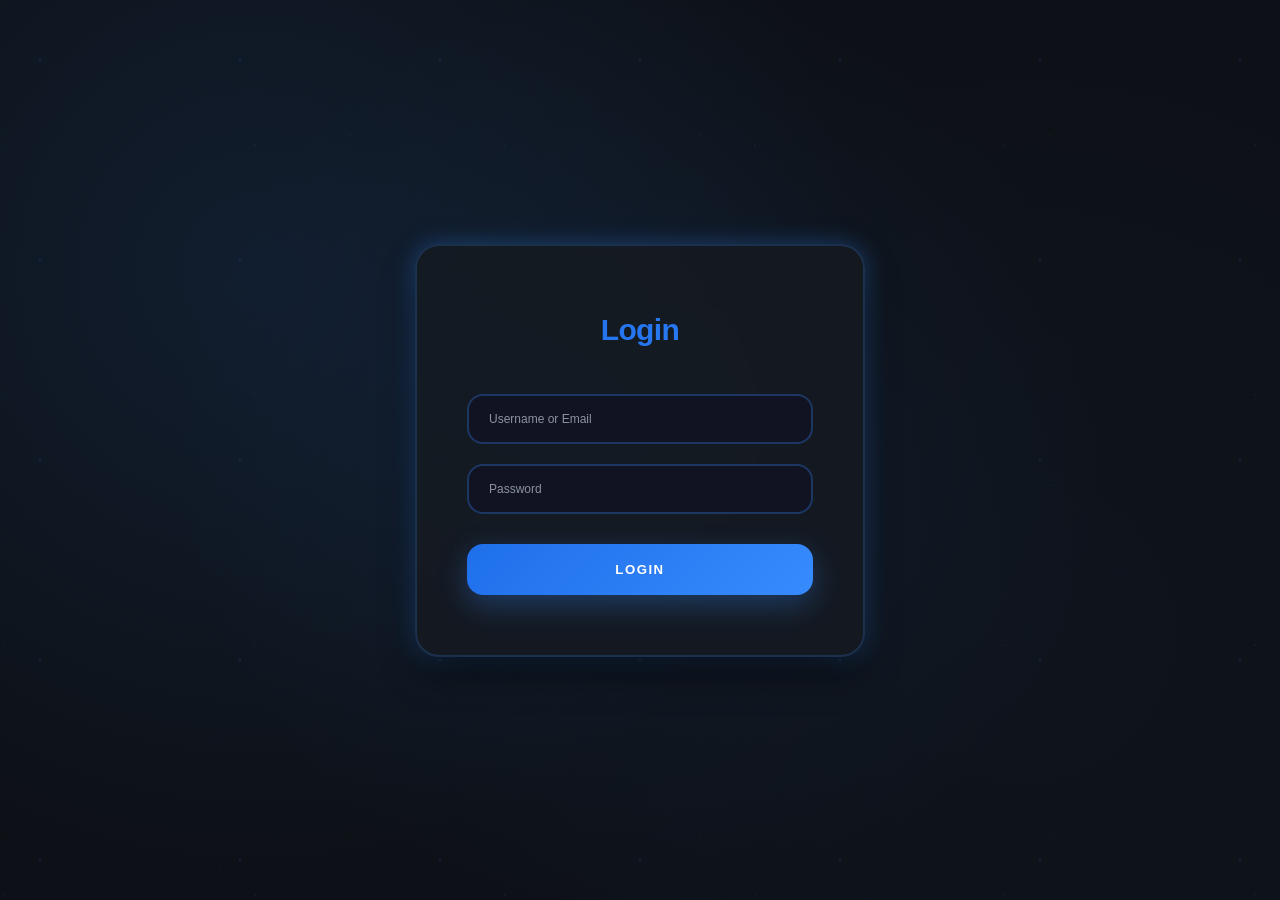
==== profile.html @ d0dddbfd "H" ====
<!DOCTYPE html>
<html>

<head>
  <title>Student Profile</title>
  <link rel="stylesheet" href="style.css">
</head>

<body>

<header>
  <h1>GraphQL - Profile</h1>
  <div class="header-actions">
    <button id="viewProfileBtn" class="view-profile-btn">👤 View Profile</button>
    <button id="logout">Logout</button>
  </div>
</header>

<div class="page-wrapper">

<section class="module-selector">
  <h2>Select Module</h2>
  <div id="moduleButtons"></div>
</section>

<section class="profile" id="profileSection" style="display:none">

  <div class="card">
    <h2>Last activity</h2>
    <div id="lastActivity"></div>
    <button id="seeHistory" class="see-history-btn">SEE HISTORY →</button>
  </div>

</section>

<section class="stats" id="statsSection" style="display:none">

  <div class="card">
    <h2>Audit ratio</h2>
    <div id="auditRatioGraph"></div>
  </div>

  <div class="card best-skills-card">
    <div class="card-header">
      <h2>🏆 Best Skills</h2>
      <p class="subtitle">Your highest completion rates across all skill categories.</p>
    </div>
    <div id="bestSkillsGraph"></div>
  </div>

  <div class="card">
    <h2>XP Progress</h2>
    <div id="xpGraph"></div>
  </div>

</section>

</div><!-- .page-wrapper -->

<!-- Profile Modal -->
<div id="profileModal" class="modal" onclick="if(event.target===this)this.style.display='none'">
  <div class="modal-content profile-modal-content">
    <div class="modal-header">
      <h2>👤 User Profile</h2>
      <button class="close-btn" onclick="document.getElementById('profileModal').style.display='none'">&times;</button>
    </div>
    <div id="profileInfo" class="modal-body"></div>
  </div>
</div>

<!-- Project History Modal -->
<div id="historyModal" class="modal">
  <div class="modal-content">
    <div class="modal-header">
      <h2>Project History</h2>
      <button class="close-btn" onclick="document.getElementById('historyModal').style.display='none'">&times;</button>
    </div>
    <div id="historyList" class="modal-body"></div>
  </div>
</div>

<script type="module" src="js/profile-new.js"></script>

</body>
</html>
---- style.css ----
/* 🎨 GraphQL Developer Dashboard - Premium Design System */

:root {
  /* 🌈 Color Palette - Dark & Muted */
  --gradient-primary: linear-gradient(135deg, #0d1117 0%, #161b22 100%);
  --gradient-secondary: linear-gradient(135deg, #21262d 0%, #30363d 100%);
  --gradient-accent: linear-gradient(135deg, #1f6feb 0%, #388bfd 100%);
  --gradient-success: linear-gradient(135deg, #238636 0%, #2ea043 100%);
  --gradient-warm: linear-gradient(135deg, #b08800 0%, #d4a017 100%);

  /* 🎭 Backgrounds */
  --bg-primary: #0d1117;
  --bg-secondary: #161b22;
  --bg-card: rgba(22, 27, 34, 0.85);
  --bg-card-hover: rgba(33, 38, 45, 0.95);

  /* 📝 Text Colors */
  --text-primary: #c9d1d9;
  --text-secondary: #8b949e;
  --text-accent: #58a6ff;
  --text-muted: #484f58;

  /* 🎨 Accent Colors */
  --accent-purple: #388bfd;
  --accent-pink: #f78166;
  --accent-blue: #388bfd;
  --accent-green: #3fb950;
  --accent-orange: #d29922;

  /* ✨ Effects */
  --glow: 0 0 16px rgba(56, 139, 253, 0.2);
  --glow-strong: 0 0 24px rgba(56, 139, 253, 0.35);
  --shadow-sm: 0 4px 6px -1px rgba(0, 0, 0, 0.5);
  --shadow-md: 0 10px 25px -5px rgba(0, 0, 0, 0.6);
  --shadow-lg: 0 20px 40px -10px rgba(0, 0, 0, 0.7);
  --border-glow: rgba(56, 139, 253, 0.2);

  /* 📐 Spacing & Borders */
  --radius-sm: 12px;
  --radius-md: 16px;
  --radius-lg: 24px;
  --radius-xl: 32px;

  /* ⚡ Animations */
  --transition: all 0.3s cubic-bezier(0.4, 0, 0.2, 1);
  --transition-slow: all 0.5s cubic-bezier(0.4, 0, 0.2, 1);
}

* {
  margin: 0;
  padding: 0;
  box-sizing: border-box;
}

html {
  font-size: 12px;
}

body {
  font-family: 'Inter', -apple-system, BlinkMacSystemFont, 'Segoe UI', Roboto, sans-serif;
  background-color: var(--bg-primary);
  background-image:
    radial-gradient(circle at 20% 30%, rgba(56, 139, 253, 0.04) 0%, transparent 50%),
    radial-gradient(circle at 80% 70%, rgba(56, 139, 253, 0.03) 0%, transparent 50%);
  background-attachment: fixed;
  color: var(--text-primary);
  line-height: 1.6;
  padding: 14px 20px;
  min-height: 100vh;
  position: relative;
  overflow-x: hidden;
}

.page-wrapper {
  max-width: 900px;
  margin: 0 auto;
}

/* 🌟 Animated Background Particles */
body::before {
  content: '';
  position: fixed;
  top: 0;
  left: 0;
  width: 100%;
  height: 100%;
  background-image: 
    radial-gradient(2px 2px at 20% 30%, rgba(56, 139, 253, 0.2), transparent),
    radial-gradient(2px 2px at 60% 70%, rgba(30, 50, 80, 0.15), transparent),
    radial-gradient(1px 1px at 50% 50%, rgba(56, 139, 253, 0.2), transparent),
    radial-gradient(1px 1px at 80% 10%, rgba(46, 160, 67, 0.2), transparent);
  background-size: 200px 200px, 300px 300px, 250px 250px, 350px 350px;
  background-position: 0 0, 40px 60px, 130px 270px, 70px 100px;
  animation: particleFloat 20s linear infinite;
  pointer-events: none;
  z-index: 0;
}

@keyframes particleFloat {
  0% { transform: translateY(0) translateX(0); }
  100% { transform: translateY(-100px) translateX(50px); }
}

/* All content above particles */
header, .module-selector, .profile, .stats, .modal {
  position: relative;
  z-index: 1;
}

/* 🎯 Header - Premium Style */
header {
  display: flex;
  justify-content: space-between;
  align-items: center;
  margin-bottom: 20px;
  padding: 0 20px;
  animation: fadeInDown 0.6s ease-out;
}

.header-actions {
  display: flex;
  align-items: center;
  gap: 12px;
}

@keyframes fadeInDown {
  from {
    opacity: 0;
    transform: translateY(-20px);
  }
  to {
    opacity: 1;
    transform: translateY(0);
  }
}

header h1 {
  font-size: 2.8rem;
  font-weight: 800;
  background: var(--gradient-accent);
  -webkit-background-clip: text;
  -webkit-text-fill-color: transparent;
  background-clip: text;
  letter-spacing: -0.03em;
  position: relative;
  animation: gradientShift 3s ease infinite;
  background-size: 200% 200%;
}

@keyframes gradientShift {
  0%, 100% { background-position: 0% 50%; }
  50% { background-position: 100% 50%; }
}

header h1::after {
  content: '✨';
  position: absolute;
  right: -40px;
  top: -5px;
  font-size: 1.5rem;
  animation: sparkle 2s ease-in-out infinite;
}

@keyframes sparkle {
  0%, 100% { opacity: 1; transform: scale(1) rotate(0deg); }
  50% { opacity: 0.6; transform: scale(1.2) rotate(180deg); }
}

#logout {
  background: var(--bg-card);
  border: 1px solid var(--border-glow);
  color: var(--text-primary);
  padding: 12px 28px;
  border-radius: 50px;
  font-weight: 600;
  font-size: 0.95rem;
  cursor: pointer;
  transition: var(--transition);
  box-shadow: var(--shadow-sm);
  backdrop-filter: blur(10px);
  position: relative;
  overflow: hidden;
}

#logout::before {
  content: '';
  position: absolute;
  top: 0;
  left: -100%;
  width: 100%;
  height: 100%;
  background: var(--gradient-secondary);
  transition: var(--transition);
  z-index: -1;
}

#logout:hover {
  border-color: var(--accent-pink);
  color: white;
  transform: translateY(-2px);
  box-shadow: var(--glow);
}

#logout:hover::before {
  left: 0;
}

/* 📚 Module Selector - Interactive Cards */
.module-selector {
  background: var(--bg-card);
  backdrop-filter: blur(20px);
  border-radius: var(--radius-lg);
  padding: 32px;
  margin-bottom: 32px;
  box-shadow: var(--shadow-md);
  border: 1px solid var(--border-glow) ;
  animation: fadeInUp 0.6s ease-out 0.1s both;
}

@keyframes fadeInUp {
  from {
    opacity: 0;
    transform: translateY(30px);
  }
  to {
    opacity: 1;
    transform: translateY(0);
  }
}

.module-selector h2 {
  font-size: 1.6rem;
  font-weight: 700;
  margin-bottom: 24px;
  background: var(--gradient-accent);
  -webkit-background-clip: text;
  -webkit-text-fill-color: transparent;
  background-clip: text;
  display: flex;
  align-items: center;
  gap: 12px;
}

.module-selector h2::before {
  content: '📚';
  font-size: 2rem;
  filter: drop-shadow(0 0 10px rgba(56, 139, 253, 0.5));
}

#moduleButtons {
  display: grid;
  grid-template-columns: repeat(auto-fit, minmax(180px, 1fr));
  gap: 16px;
}

.module-btn {
  background: var(--bg-secondary);
  border: 1px solid rgba(255, 255, 255, 0.1);
  color: var(--text-primary);
  padding: 18px 24px;
  border-radius: var(--radius-md);
  font-weight: 600;
  font-size: 1rem;
  cursor: pointer;
  transition: var(--transition);
  position: relative;
  overflow: hidden;
  backdrop-filter: blur(10px);
}

.module-btn::before {
  content: '';
  position: absolute;
  top: 50%;
  left: 50%;
  width: 0;
  height: 0;
  border-radius: 50%;
  background: rgba(56, 139, 253, 0.15);
  transition: var(--transition-slow);
  transform: translate(-50%, -50%);
  z-index: -1;
}

.module-btn:hover {
  border-color: rgba(255, 255, 255, 0.25);
  color: white;
  transform: translateY(-4px);
  box-shadow: 0 8px 24px rgba(0, 0, 0, 0.4);
}

.module-btn:hover::before {
  width: 300px;
  height: 300px;
}

.module-btn.active {
  background: rgba(56, 139, 253, 0.2);
  border-color: rgba(56, 139, 253, 0.6);
  color: white;
  box-shadow: 0 0 16px rgba(56, 139, 253, 0.25);
  transform: scale(1.05);
}

.module-btn small {
  display: block;
  font-size: 0.85rem;
  margin-top: 4px;
  opacity: 0.9;
}

.module-status {
  display: inline-block;
  font-size: 0.75rem;
  padding: 2px 8px;
  border-radius: 50px;
  margin-left: 6px;
  vertical-align: middle;
}
.status-pass {
  background: rgba(46, 160, 67, 0.15);
  color: #3fb950;
  border: none;
}
.status-single {
  display: none;
}
.module-btn:has(.status-single) {
  border-color: rgba(255, 255, 255, 0.1);
  box-shadow: none;
}
.status-fail {
  background: rgba(218, 54, 51, 0.15);
  color: #da3633;
  border: none;
}

/* 👤 Profile Section - Glassmorphism Cards */
.profile {
  display: grid;
  grid-template-columns: 1fr;
  gap: 24px;
  margin-bottom: 32px;
  animation: fadeInUp 0.6s ease-out 0.2s both;
}

/* 🎴 Card Base - Premium Design */
.card {
  background: var(--bg-card);
  backdrop-filter: blur(20px);
  border-radius: var(--radius-lg);
  padding: 28px 32px;
  box-shadow: var(--shadow-md);
  border: 1px solid var(--border-glow);
  transition: var(--transition);
  position: relative;
  overflow: hidden;
}

.card::before {
  content: '';
  position: absolute;
  top: 0;
  left: 0;
  right: 0;
  height: 3px;
  background: var(--gradient-primary);
  opacity: 0;
  transition: var(--transition);
}

.card:hover {
  transform: translateY(-4px);
  box-shadow: var(--shadow-lg), var(--glow);
  border-color: var(--accent-purple);
}

.card:hover::before {
  opacity: 1;
}

.card h2 {
  font-size: 1.4rem;
  font-weight: 700;
  margin-bottom: 24px;
  background: var(--gradient-accent);
  -webkit-background-clip: text;
  -webkit-text-fill-color: transparent;
  background-clip: text;
  padding-bottom: 16px;
  border-bottom: 2px solid rgba(56, 139, 253, 0.2);
  display: flex;
  align-items: center;
  gap: 10px;
}

/* 👤 Profile Card (header button) */
.view-profile-btn {
  background: var(--bg-card);
  border: 1px solid rgba(56, 139, 253, 0.5);
  color: var(--accent-blue);
  padding: 12px 24px;
  border-radius: 50px;
  font-weight: 600;
  font-size: 0.95rem;
  cursor: pointer;
  transition: var(--transition);
  box-shadow: var(--shadow-sm);
  backdrop-filter: blur(10px);
  position: relative;
  overflow: hidden;
}

.view-profile-btn::before {
  content: '';
  position: absolute;
  top: 0; left: -100%;
  width: 100%; height: 100%;
  background: var(--gradient-primary);
  transition: var(--transition);
  z-index: -1;
}

.view-profile-btn:hover {
  color: white;
  border-color: transparent;
  transform: translateY(-2px);
  box-shadow: 0 0 20px rgba(56, 139, 253, 0.4);
}

.view-profile-btn:hover::before {
  left: 0;
}

/* 🎯 Activity Section - Enhanced Cards */
#lastActivity {
  display: flex;
  flex-direction: column;
  gap: 12px;
  margin-bottom: 20px;
}

.xp-badge {
  background: var(--gradient-success);
  color: white;
  padding: 16px 24px;
  border-radius: var(--radius-md);
  font-weight: 700;
  font-size: 1.2rem;
  text-align: center;
  box-shadow: 0 8px 16px rgba(46, 160, 67, 0.3);
  animation: pulse 2s ease-in-out infinite;
}

@keyframes pulse {
  0%, 100% { transform: scale(1); }
  50% { transform: scale(1.02); }
}

.activity-item {
  background: rgba(56, 139, 253, 0.1);
  border: 1px solid rgba(56, 139, 253, 0.3);
  border-radius: var(--radius-md);
  padding: 16px 20px;
  display: flex;
  align-items: center;
  gap: 16px;
  transition: var(--transition);
  cursor: pointer;
}

.activity-item:hover {
  background: rgba(56, 139, 253, 0.2);
  transform: translateX(8px);
  border-color: var(--accent-blue);
  box-shadow: 0 4px 12px rgba(56, 139, 253, 0.3);
}

.activity-icon {
  font-size: 2rem;
  filter: drop-shadow(0 0 8px rgba(56, 139, 253, 0.5));
}

.activity-details {
  flex: 1;
  display: flex;
  flex-direction: column;
  gap: 4px;
}

.activity-project {
  font-weight: 600;
  color: var(--text-primary);
  font-size: 1.05rem;
}

.activity-xp {
  color: var(--accent-green);
  font-weight: 700;
  font-size: 0.95rem;
}

.activity-check {
  color: var(--accent-green);
  font-size: 1.8rem;
  filter: drop-shadow(0 0 8px rgba(46, 160, 67, 0.5));
}

.see-history-btn {
  background: var(--bg-secondary);
  border: 2px solid var(--accent-blue);
  color: var(--accent-blue);
  font-weight: 700;
  font-size: 0.95rem;
  padding: 14px 40px;
  border-radius: 50px;
  cursor: pointer;
  transition: var(--transition);
  text-transform: uppercase;
  letter-spacing: 1px;
  margin-top: 8px;
  position: relative;
  overflow: hidden;
  display: block;
  margin-left: auto;
  margin-right: auto;
}

.see-history-btn::before {
  content: '';
  position: absolute;
  top: 0;
  left: -100%;
  width: 100%;
  height: 100%;
  background: var(--gradient-accent);
  transition: var(--transition);
  z-index: -1;
}

.see-history-btn:hover {
  color: white;
  border-color: transparent;
  transform: translateX(4px);
  box-shadow: var(--glow);
}

.see-history-btn:hover::before {
  left: 0;
}

/* 📊 Stats Grid - Dashboard Layout */
.stats {
  display: grid;
  grid-template-columns: 1fr 1fr;
  gap: 24px;
  margin-bottom: 32px;
  animation: fadeInUp 0.6s ease-out 0.3s both;
}

.stats .card {
  min-height: 380px;
}

.stats .card h2 {
  font-size: 1.6rem;
  font-weight: 700;
  margin-bottom: 28px;
}

.stats .card:last-child {
  grid-column: span 2;
  min-height: 520px;
}

/* 🏆 Best Skills Card */
.best-skills-card .card-header {
  margin-bottom: 24px;
}

.best-skills-card h2::before {
  content: '🏆';
  font-size: 1.8rem;
}

.best-skills-card .subtitle {
  color: var(--text-secondary);
  font-size: 1.05rem;
  margin-top: 8px;
  font-style: italic;
  font-weight: 500;
}

.best-skills-card {
  background: linear-gradient(135deg, rgba(56, 139, 253, 0.05) 0%, rgba(139, 92, 246, 0.05) 100%);
}

/* Skills Legend */
.skills-legend {
  display: flex;
  flex-wrap: wrap;
  gap: 12px;
  margin-top: 24px;
  padding-top: 24px;
  border-top: 1px solid var(--border-glow);
}

.legend-item {
  display: flex;
  align-items: center;
  gap: 8px;
  padding: 8px 16px;
  background: rgba(56, 139, 253, 0.1);
  border-radius: 50px;
  font-size: 0.9rem;
  transition: var(--transition);
}

.legend-item:hover {
  background: rgba(56, 139, 253, 0.2);
  transform: scale(1.05);
}

.legend-color {
  width: 12px;
  height: 12px;
  border-radius: 50%;
  box-shadow: 0 0 8px currentColor;
}

#bestSkillsGraph {
  min-height: 180px;
  background: rgba(56, 139, 253, 0.05);
  border-radius: var(--radius-lg);
  padding: 16px;
  border: 2px solid var(--border-glow);
  position: relative;
  box-shadow: inset 0 0 40px rgba(56, 139, 253, 0.1);
}

#bestSkillsGraph svg {
  width: 100%;
  height: auto;
  min-height: 160px;
  filter: drop-shadow(0 4px 20px rgba(56, 139, 253, 0.3));
}

/* 📈 Graph Containers - Modern Design */
#auditRatioGraph, #xpGraph {
  background: rgba(56, 139, 253, 0.05);
  border-radius: var(--radius-md);
  padding: 32px;
  min-height: 300px;
  border: 2px solid var(--border-glow);
  position: relative;
  overflow: visible;
  box-shadow: inset 0 0 30px rgba(56, 139, 253, 0.1);
}

/* Enhanced XP Graph Styling */
#xpGraph {
  min-height: 350px;
  background: linear-gradient(135deg, rgba(56, 139, 253, 0.08) 0%, rgba(46, 160, 67, 0.08) 100%);
}

#xpGraph svg {
  width: 100%;
  height: auto;
  min-height: 280px;
  filter: drop-shadow(0 4px 20px rgba(56, 139, 253, 0.3));
}

/* XP Stats Display */
.xp-timeline-header {
  text-align: center;
  margin-bottom: 24px;
  padding: 20px;
  background: linear-gradient(135deg, rgba(56, 139, 253, 0.1) 0%, rgba(56, 139, 253, 0.1) 100%);
  border-radius: var(--radius-md);
  border: 1px solid rgba(56, 139, 253, 0.3);
}

.timeline-title {
  font-size: 1.3rem;
  font-weight: 700;
  margin-bottom: 8px;
  display: flex;
  align-items: center;
  justify-content: center;
  gap: 16px;
  flex-wrap: wrap;
}

.timeline-from {
  color: var(--accent-blue);
}

.timeline-arrow {
  color: var(--text-secondary);
  font-size: 1.5rem;
  animation: arrowPulse 2s ease-in-out infinite;
}

@keyframes arrowPulse {
  0%, 100% { transform: translateX(0); opacity: 1; }
  50% { transform: translateX(5px); opacity: 0.7; }
}

.timeline-to {
  color: var(--accent-green);
  font-weight: 800;
}

.timeline-duration {
  color: var(--text-secondary);
  font-size: 0.95rem;
  font-weight: 500;
  margin-top: 6px;
}

.xp-stats {
  display: grid;
  grid-template-columns: repeat(auto-fit, minmax(200px, 1fr));
  gap: 16px;
  margin-bottom: 24px;
}

.xp-stat-card {
  background: rgba(56, 139, 253, 0.1);
  border: 1px solid rgba(56, 139, 253, 0.3);
  border-radius: var(--radius-sm);
  padding: 16px 20px;
  text-align: center;
  transition: var(--transition);
}

.xp-stat-card:hover {
  background: rgba(56, 139, 253, 0.2);
  transform: translateY(-2px);
  box-shadow: 0 4px 12px rgba(56, 139, 253, 0.3);
}

.xp-stat-label {
  font-size: 0.85rem;
  color: var(--text-secondary);
  text-transform: uppercase;
  letter-spacing: 1px;
  margin-bottom: 8px;
}

.xp-stat-value {
  font-size: 2rem;
  font-weight: 800;
  background: var(--gradient-accent);
  -webkit-background-clip: text;
  -webkit-text-fill-color: transparent;
  background-clip: text;
  line-height: 1.2;
}

.xp-stat-value small {
  font-size: 1rem;
  opacity: 0.8;
}

#auditRatioGraph::before,
#xpGraph::before {
  content: '';
  position: absolute;
  top: -50%;
  left: -50%;
  width: 200%;
  height: 200%;
  background: radial-gradient(circle, rgba(56, 139, 253, 0.1) 0%, transparent 70%);
  animation: rotate 20s linear infinite;
  pointer-events: none;
}

@keyframes rotate {
  0% { transform: rotate(0deg); }
  100% { transform: rotate(360deg); }
}

/* Audit Visualization Styles */
.audit-viz {
  display: flex;
  flex-direction: column;
  gap: 20px;
}

.audit-section {
  display: flex;
  flex-direction: column;
  gap: 8px;
}

.audit-label {
  font-weight: 600;
  color: var(--text-secondary);
  font-size: 0.9rem;
  text-transform: uppercase;
  letter-spacing: 0.5px;
}

.audit-bar-container {
  width: 100%;
  height: 32px;
  background: rgba(56, 139, 253, 0.1);
  border-radius: var(--radius-sm);
  overflow: hidden;
  position: relative;
}

.audit-bar {
  height: 100%;
  border-radius: var(--radius-sm);
  transition: var(--transition-slow);
  position: relative;
  overflow: hidden;
}

.audit-bar::after {
  content: '';
  position: absolute;
  top: 0;
  left: 0;
  width: 100%;
  height: 100%;
  background: linear-gradient(90deg, transparent, rgba(255,255,255,0.2), transparent);
  animation: shimmer 2s infinite;
}

@keyframes shimmer {
  0% { transform: translateX(-100%); }
  100% { transform: translateX(100%); }
}

.done-bar {
  background: var(--gradient-success);
  box-shadow: 0 0 20px rgba(46, 160, 67, 0.4);
}

.received-bar {
  background: var(--gradient-accent);
  box-shadow: 0 0 20px rgba(56, 139, 253, 0.4);
}

.audit-value {
  font-weight: 700;
  color: var(--text-primary);
  font-size: 1.1rem;
}

.audit-ratio-display {
  text-align: center;
  padding: 24px;
  background: rgba(56, 139, 253, 0.05);
  border-radius: var(--radius-md);
  border: 1px solid var(--border-glow);
}

.ratio-number {
  font-size: 3rem;
  font-weight: 800;
  margin-bottom: 8px;
  text-shadow: 0 0 20px currentColor;
}

.ratio-message {
  font-size: 1.2rem;
  font-weight: 600;
  text-transform: uppercase;
  letter-spacing: 2px;
}

/* 🎭 Modal - Premium Overlay */
.modal {
  display: none;
  position: fixed;
  z-index: 1000;
  left: 0;
  top: 0;
  width: 100%;
  height: 100%;
  background: rgba(0, 0, 0, 0.8);
  backdrop-filter: blur(10px);
  align-items: center;
  justify-content: center;
  animation: fadeIn 0.3s ease;
}

@keyframes fadeIn {
  from { opacity: 0; }
  to { opacity: 1; }
}

.modal-content {
  background: var(--bg-card);
  backdrop-filter: blur(20px);
  border-radius: var(--radius-xl);
  width: 90%;
  max-width: 800px;
  max-height: 85vh;
  overflow: hidden;
  box-shadow: 0 40px 80px rgba(0, 0, 0, 0.5), var(--glow-strong);
  border: 1px solid var(--border-glow);
  animation: modalSlideIn 0.4s cubic-bezier(0.34, 1.56, 0.64, 1);
}

@keyframes modalSlideIn {
  from {
    transform: translateY(50px) scale(0.9);
    opacity: 0;
  }
  to {
    transform: translateY(0) scale(1);
    opacity: 1;
  }
}

.modal-header {
  display: flex;
  justify-content: space-between;
  align-items: center;
  padding: 24px 32px;
  border-bottom: 1px solid var(--border-glow);
  background: rgba(56, 139, 253, 0.1);
}

.modal-header h2 {
  font-size: 1.8rem;
  font-weight: 700;
  background: var(--gradient-accent);
  -webkit-background-clip: text;
  -webkit-text-fill-color: transparent;
  background-clip: text;
  border: none;
  padding: 0;
  margin: 0;
}

.close-btn {
  background: rgba(30, 40, 55, 0.2);
  border: none;
  width: 40px;
  height: 40px;
  border-radius: 50%;
  font-size: 1.5rem;
  line-height: 1;
  cursor: pointer;
  color: var(--text-primary);
  transition: var(--transition);
  display: flex;
  align-items: center;
  justify-content: center;
}

.close-btn:hover {
  background: var(--gradient-secondary);
  color: white;
  transform: rotate(90deg) scale(1.1);
  box-shadow: 0 0 20px rgba(30, 40, 55, 0.5);
}

/* Profile Modal */
.profile-modal-content {
  max-width: 420px;
}

.profile-info-list {
  display: flex;
  flex-direction: column;
  gap: 14px;
}

.profile-info-row {
  display: flex;
  justify-content: space-between;
  align-items: center;
  padding: 14px 18px;
  background: rgba(56, 139, 253, 0.1);
  border-radius: var(--radius-sm);
  border-left: 4px solid var(--accent-blue);
  transition: var(--transition);
}

.profile-info-row:hover {
  background: rgba(56, 139, 253, 0.2);
  transform: translateX(4px);
}

.info-label {
  font-size: 0.85rem;
  font-weight: 700;
  text-transform: uppercase;
  letter-spacing: 0.5px;
  color: var(--text-secondary);
}

.info-value {
  font-weight: 600;
  color: var(--text-accent);
  font-size: 1rem;
}

.modal-body {
  padding: 28px 32px;
  overflow-y: auto;
  max-height: calc(85vh - 100px);
}

.history-items {
  display: flex;
  flex-direction: column;
  gap: 16px;
}

.history-item {
  background: rgba(56, 139, 253, 0.1);
  border: 1px solid rgba(56, 139, 253, 0.3);
  border-radius: var(--radius-md);
  padding: 20px 24px;
  display: flex;
  align-items: center;
  gap: 20px;
  transition: var(--transition);
  cursor: pointer;
}

.history-item:hover {
  background: rgba(56, 139, 253, 0.2);
  border-color: var(--accent-purple);
  transform: translateX(8px);
  box-shadow: 0 4px 12px rgba(56, 139, 253, 0.3);
}

.history-icon {
  font-size: 2.5rem;
  filter: drop-shadow(0 0 10px rgba(56, 139, 253, 0.5));
}

.history-info {
  flex: 1;
  display: flex;
  flex-direction: column;
  gap: 6px;
}

.history-project {
  font-weight: 700;
  font-size: 1.1rem;
  color: var(--text-primary);
}

.history-path {
  font-size: 0.9rem;
  color: var(--text-muted);
  font-family: 'Courier New', monospace;
}

.history-date {
  font-size: 0.85rem;
  color: var(--text-secondary);
}

.history-xp {
  background: var(--gradient-success);
  color: white;
  padding: 10px 20px;
  border-radius: 50px;
  font-weight: 700;
  font-size: 1rem;
  box-shadow: 0 4px 12px rgba(46, 160, 67, 0.3);
}

/* 🎨 Custom Scrollbar */
.modal-body::-webkit-scrollbar {
  width: 10px;
}

.modal-body::-webkit-scrollbar-track {
  background: rgba(56, 139, 253, 0.1);
  border-radius: 10px;
}

.modal-body::-webkit-scrollbar-thumb {
  background: var(--gradient-primary);
  border-radius: 10px;
}

.modal-body::-webkit-scrollbar-thumb:hover {
  background: var(--gradient-secondary);
}

/* 📱 Responsive Design */
@media (max-width: 900px) {
  body { padding: 24px 20px; }
  
  header h1 { font-size: 2.2rem; }
  header h1::after { right: -35px; }
  
  .profile, .stats {
    grid-template-columns: 1fr;
  }
  
  .stats .card:last-child {
    grid-column: span 1;
  }
  
  #moduleButtons {
    grid-template-columns: 1fr;
  }
  
  /* Responsive graphs */
  .xp-stats {
    grid-template-columns: repeat(2, 1fr);
  }
}

@media (max-width: 600px) {
  body { padding: 20px 16px; }
  
  header {
    flex-direction: column;
    align-items: stretch;
    gap: 16px;
  }
  
  header h1 {
    font-size: 1.8rem;
    text-align: center;
  }
  
  header h1::after {
    position: static;
    margin-left: 8px;
  }
  
  .card { padding: 20px 24px; }
  
  .module-selector { padding: 24px 20px; }
  
  .modal-content {
    width: 95%;
    border-radius: var(--radius-lg);
  }
  
  .modal-header, .modal-body {
    padding: 20px;
  }
  
  /* Responsive graphs */
  .xp-stats {
    grid-template-columns: 1fr;
  }
  
  .timeline-title {
    font-size: 1rem;
    flex-direction: column;
    gap: 8px;
  }
  
  .timeline-arrow {
    transform: rotate(90deg);
    font-size: 1.2rem;
  }
}

/* ⚡ Performance Optimizations */
* {
  -webkit-font-smoothing: antialiased;
  -moz-osx-font-smoothing: grayscale;
}

.card, .modal-content, .module-btn {
  will-change: transform;
}

/* 🎭 Loading States */
.loading-shimmer {
  position: relative;
  overflow: hidden;
}

.loading-shimmer::after {
  content: '';
  position: absolute;
  top: 0;
  right: 0;
  bottom: 0;
  left: 0;
  background: linear-gradient(90deg, transparent, rgba(56, 139, 253, 0.2), transparent);
  animation: shimmer 1.5s infinite;
}

/* ============================================================
   LOGIN PAGE STYLES (scoped to body.login-page)
   ============================================================ */

body.login-page {
  display: flex;
  align-items: center;
  justify-content: center;
  padding: 0;
  background-image:
    radial-gradient(circle at 20% 30%, rgba(56, 139, 253, 0.1) 0%, transparent 50%),
    radial-gradient(circle at 80% 70%, rgba(30, 50, 80, 0.1) 0%, transparent 50%),
    radial-gradient(circle at 50% 50%, rgba(56, 139, 253, 0.07) 0%, transparent 60%);
}

.login-wrapper {
  position: relative;
  z-index: 1;
  background: var(--bg-card);
  backdrop-filter: blur(30px);
  border: 2px solid var(--border-glow);
  border-radius: var(--radius-lg);
  padding: 60px 50px;
  width: 100%;
  max-width: 450px;
  box-shadow: var(--shadow-lg), var(--glow-strong);
  animation: slideInUp 0.6s cubic-bezier(0.34, 1.56, 0.64, 1);
  display: flex;
  flex-direction: column;
  align-items: stretch;
}

#loginForm {
  display: flex;
  flex-direction: column;
  gap: 0;
  background: none;
  border: none;
  padding: 0;
  box-shadow: none;
  backdrop-filter: none;
  animation: none;
  width: 100%;
  max-width: none;
  margin: 0;
}

@keyframes slideInUp {
  from { opacity: 0; transform: translateY(50px) scale(0.9); }
  to   { opacity: 1; transform: translateY(0) scale(1); }
}

.login-wrapper h2 {
  font-size: 2.5rem;
  font-weight: 800;
  text-align: center;
  margin-bottom: 40px;
  background: var(--gradient-accent);
  -webkit-background-clip: text;
  -webkit-text-fill-color: transparent;
  background-clip: text;
  background-size: 200% 200%;
  animation: gradientShift 3s ease infinite;
  position: relative;
  letter-spacing: -0.02em;
}

.login-wrapper h2::after {
  content: '🔐';
  position: absolute;
  right: -45px;
  top: -5px;
  font-size: 2rem;
  animation: lockRotate 3s ease-in-out infinite;
}

@keyframes lockRotate {
  0%, 100% { transform: rotate(0deg); }
  25%       { transform: rotate(-15deg); }
  75%       { transform: rotate(15deg); }
}

.login-wrapper input[type="text"],
.login-wrapper input[type="password"] {
  width: 100%;
  padding: 16px 20px;
  margin-bottom: 20px;
  background: rgba(15, 15, 35, 0.6);
  border: 2px solid rgba(56, 139, 253, 0.3);
  border-radius: var(--radius-md);
  color: var(--text-primary);
  font-size: 1rem;
  font-family: inherit;
  transition: var(--transition);
  outline: none;
  display: block;
}

.login-wrapper input[type="text"]::placeholder,
.login-wrapper input[type="password"]::placeholder {
  color: var(--text-secondary);
}

.login-wrapper input[type="text"]:focus,
.login-wrapper input[type="password"]:focus {
  border-color: var(--accent-blue);
  background: rgba(15, 15, 35, 0.8);
  box-shadow: 0 0 20px rgba(56, 139, 253, 0.3), inset 0 0 20px rgba(56, 139, 253, 0.05);
  transform: translateY(-2px);
}

.login-wrapper button[type="submit"] {
  width: 100%;
  padding: 18px 32px;
  margin-top: 10px;
  background: var(--gradient-accent);
  border: none;
  border-radius: var(--radius-md);
  color: white;
  font-size: 1.1rem;
  font-weight: 700;
  text-transform: uppercase;
  letter-spacing: 1.5px;
  cursor: pointer;
  transition: var(--transition);
  box-shadow: 0 10px 30px rgba(56, 139, 253, 0.3);
}

.login-wrapper button[type="submit"]:hover {
  transform: translateY(-3px);
  box-shadow: 0 15px 40px rgba(56, 139, 253, 0.5);
}

.login-wrapper button[type="submit"]:active {
  transform: translateY(-1px);
}

#error {
  margin-top: 20px;
  padding: 14px 18px;
  background: rgba(245, 87, 108, 0.15);
  border: 1px solid rgba(245, 87, 108, 0.4);
  border-left: 4px solid #da3633;
  border-radius: var(--radius-md);
  color: #ffa5b4;
  font-weight: 500;
  text-align: center;
  transition: var(--transition);
  display: none;
}

#error:not(:empty) {
  display: block;
  animation: shake 0.5s ease;
}

@keyframes shake {
  0%, 100% { transform: translateX(0); }
  25%       { transform: translateX(-10px); }
  75%       { transform: translateX(10px); }
}

.login-wrapper::before {
  content: '';
  position: absolute;
  top: -2px; left: -2px; right: -2px; bottom: -2px;
  background: var(--gradient-accent);
  border-radius: var(--radius-lg);
  z-index: -1;
  opacity: 0;
  transition: opacity 0.3s;
}

.login-wrapper:hover::before { opacity: 0.15; }

@media (max-width: 600px) {
  .login-wrapper { padding: 40px 30px; max-width: 90%; }
  .login-wrapper h2 { font-size: 2rem; }
  .login-wrapper h2::after { right: -35px; font-size: 1.5rem; }
}
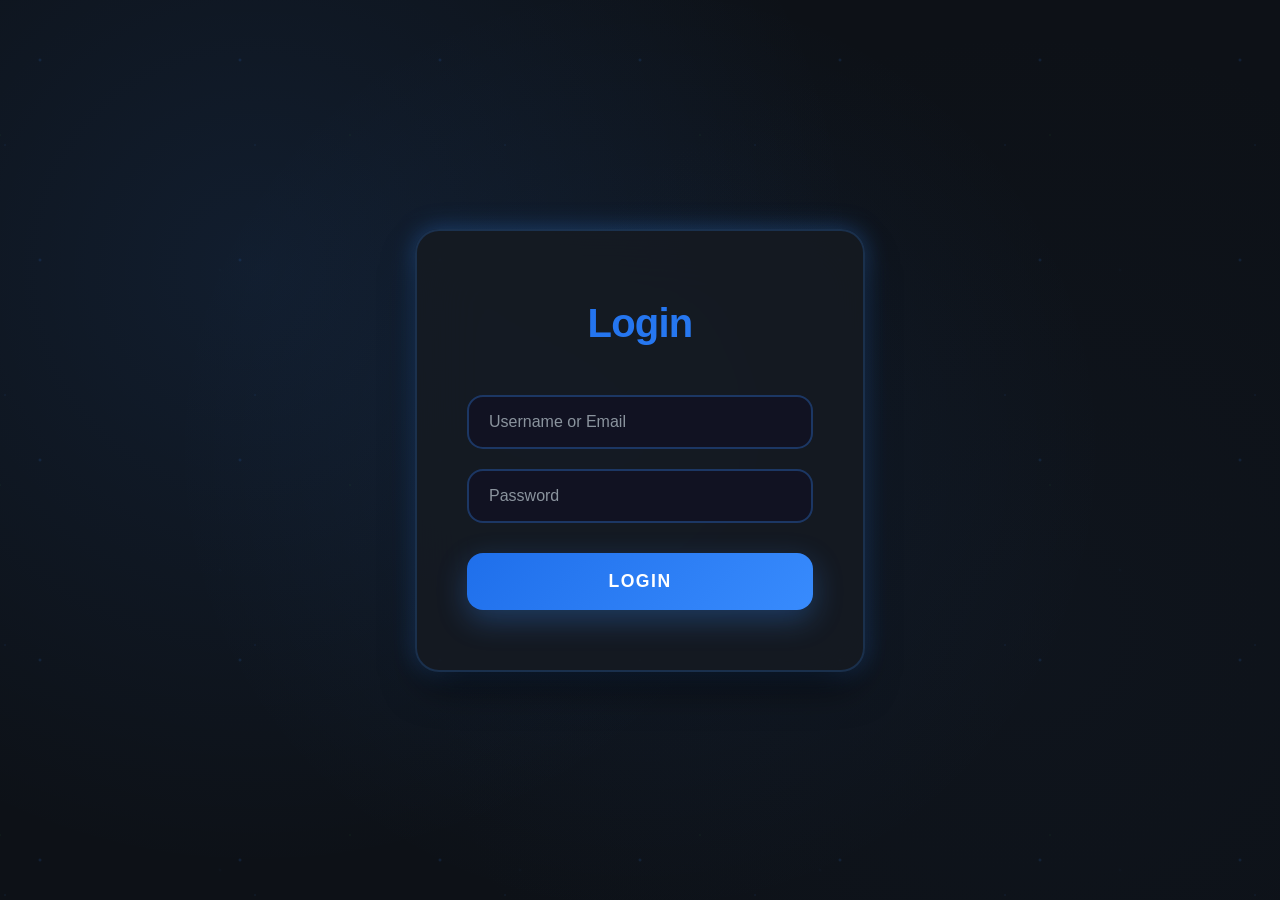
==== commit 91cd3790: "H" ====
--- a/profile.html
+++ b/profile.html
@@ -42,8 +42,8 @@
 
   <div class="card best-skills-card">
     <div class="card-header">
-      <h2>🏆 Best Skills</h2>
-      <p class="subtitle">Your highest completion rates across all skill categories.</p>
+      <h2> Best Skills</h2>
+      <p class="subtitle"></p>
     </div>
     <div id="bestSkillsGraph"></div>
   </div>
--- a/style.css
+++ b/style.css
@@ -53,7 +53,7 @@
 }
 
 html {
-  font-size: 12px;
+  font-size: 16px;
 }
 
 body {
@@ -72,7 +72,7 @@
 }
 
 .page-wrapper {
-  max-width: 900px;
+  max-width: 1200px;
   margin: 0 auto;
 }
 
